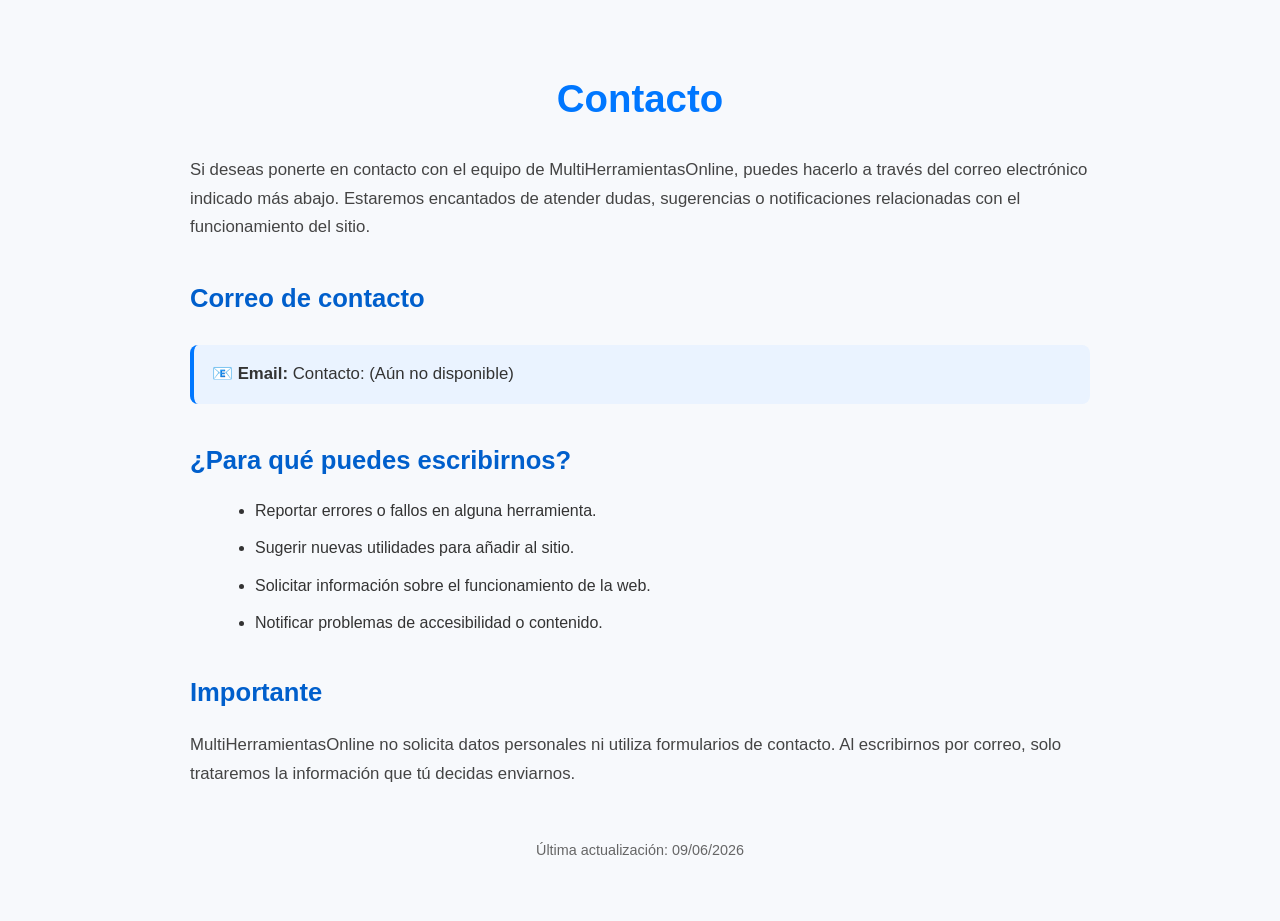
==== paginas-legales/contacto.html @ e3a52811 "Página MultiHerramientasOnline Añadir mejor SEO" ====
<!DOCTYPE html>
<html lang="es">
<head>
  <meta charset="UTF-8">
  <title>Contacto - MultiHerramientasOnline</title>
  <meta name="robots" content="noindex, follow">
  <link rel="stylesheet" href="./estilos-legales.css">
</head>
<body>

  <h1>Contacto</h1>

  <p>
    Si deseas ponerte en contacto con el equipo de MultiHerramientasOnline, puedes hacerlo a través del 
    correo electrónico indicado más abajo. Estaremos encantados de atender dudas, sugerencias o 
    notificaciones relacionadas con el funcionamiento del sitio.
  </p>

  <h2>Correo de contacto</h2>
  <p class="notice-box">
    📧 <strong>Email:</strong> Contacto: <!--multiherramientas@gmail.com--> (Aún no disponible)
  </p>

  <h2>¿Para qué puedes escribirnos?</h2>
  <ul>
    <li>Reportar errores o fallos en alguna herramienta.</li>
    <li>Sugerir nuevas utilidades para añadir al sitio.</li>
    <li>Solicitar información sobre el funcionamiento de la web.</li>
    <li>Notificar problemas de accesibilidad o contenido.</li>
  </ul>

  <h2>Importante</h2>
  <p>
    MultiHerramientasOnline no solicita datos personales ni utiliza formularios de contacto.  
    Al escribirnos por correo, solo trataremos la información que tú decidas enviarnos.
  </p>

  <p class="legal-footer">Última actualización: 09/06/2026</p>

</body>
</html>
---- paginas-legales/estilos-legales.css ----
/* ===== ESTILO GENERAL ===== */
body {
  background: #f7f9fc;
  color: #333;
  font-family: 'Poppins', sans-serif;
  line-height: 1.7;
  padding: 40px 20px;
  max-width: 900px;
  margin: auto;
}

/* ===== TITULOS ===== */
h1 {
  font-size: 2.4rem;
  color: #0077ff;
  margin-bottom: 25px;
  text-align: center;
  font-weight: 700;
}

h2 {
  font-size: 1.6rem;
  color: #005fcc;
  margin-top: 35px;
  margin-bottom: 12px;
  font-weight: 600;
}

h3 {
  font-size: 1.3rem;
  color: #0077ff;
  margin-top: 25px;
  margin-bottom: 10px;
}

/* ===== PÁRRAFOS ===== */
p {
  margin-bottom: 18px;
  font-size: 1.05rem;
  color: #444;
}

/* ===== ENLACES ===== */
a {
  color: #0077ff;
  text-decoration: none;
  font-weight: 600;
}

a:hover {
  text-decoration: underline;
}

/* ===== LISTAS ===== */
ul, ol {
  margin: 15px 0 20px 25px;
}

li {
  margin-bottom: 10px;
}

/* ===== CAJAS DESTACADAS ===== */
.notice-box {
  background: #eaf3ff;
  border-left: 4px solid #0077ff;
  padding: 15px 18px;
  margin: 25px 0;
  border-radius: 8px;
  color: #333;
}

/* ===== FOOTER LEGAL ===== */
.legal-footer {
  margin-top: 50px;
  text-align: center;
  font-size: 0.9rem;
  color: #666;
}

/* ===== RESPONSIVE ===== */
@media (max-width: 768px) {
  body {
    padding: 25px 15px;
  }

  h1 {
    font-size: 2rem;
  }

  h2 {
    font-size: 1.4rem;
  }

  p {
    font-size: 1rem;
  }
}
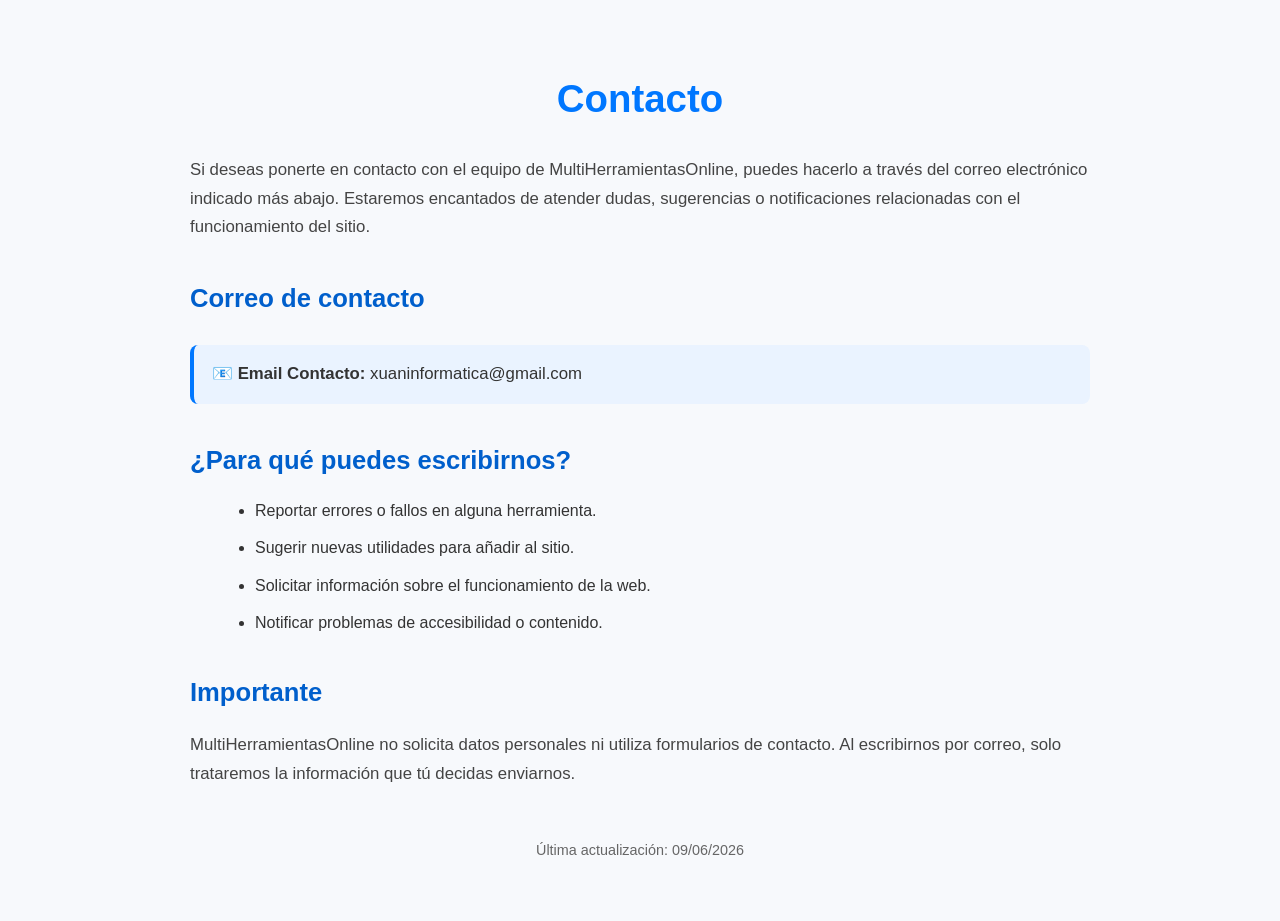
==== commit 5bcf08cf: "Actualizar paginas-legales Actualización de contacto en paginas-legales/contacto de no disponible a " ====
--- a/paginas-legales/contacto.html
+++ b/paginas-legales/contacto.html
@@ -18,7 +18,7 @@
 
   <h2>Correo de contacto</h2>
   <p class="notice-box">
-    📧 <strong>Email:</strong> Contacto: <!--multiherramientas@gmail.com--> (Aún no disponible)
+    <strong>📧 Email Contacto:</strong>  xuaninformatica@gmail.com
   </p>
 
   <h2>¿Para qué puedes escribirnos?</h2>
